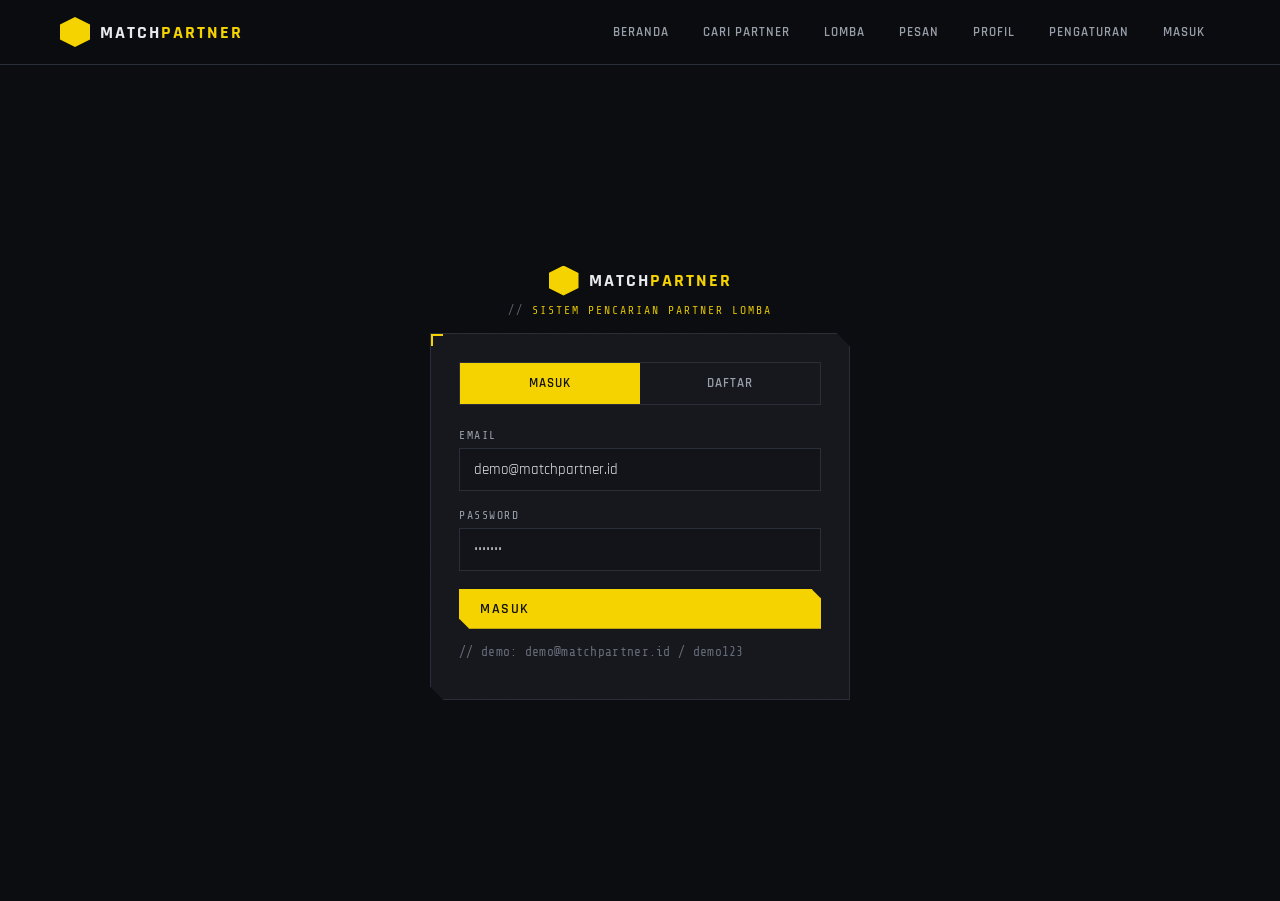
==== login.html @ c599a0c8 "Add files via upload" ====
<!DOCTYPE html>
<html lang="id">
<head>
  <meta charset="UTF-8" />
  <meta name="viewport" content="width=device-width, initial-scale=1.0" />
  <title>Masuk — Match Partner</title>
  <link rel="preconnect" href="https://fonts.googleapis.com">
  <link href="https://fonts.googleapis.com/css2?family=Rajdhani:wght@400;500;600;700&family=Share+Tech+Mono&display=swap" rel="stylesheet">
  <link rel="stylesheet" href="assets/css/theme.css" />
</head>
<body>
  <div id="navbar"></div>

  <div class="auth-wrap">
    <div class="auth-box">
      <div class="text-center mb-4">
        <div class="brand" style="justify-content:center">
          <span class="mark"></span>
          <span class="name">MATCH<b>PARTNER</b></span>
        </div>
        <p class="sys-label mt-2" data-i18n="auth.tagline" style="justify-content:center">Sistem Pencarian Partner Lomba</p>
      </div>

      <div class="panel panel-clip" style="padding:28px">
        <div class="tab-row">
          <div class="tab active" id="tabLogin" onclick="switchTab('login')" data-i18n="auth.login">Masuk</div>
          <div class="tab" id="tabReg" onclick="switchTab('register')" data-i18n="auth.register">Daftar</div>
        </div>

        <!-- LOGIN -->
        <form id="loginForm">
          <div class="field">
            <label data-i18n="auth.email">Email</label>
            <input class="input" type="email" name="email" value="demo@matchpartner.id" required />
          </div>
          <div class="field">
            <label data-i18n="auth.password">Password</label>
            <input class="input" type="password" name="password" value="demo123" required />
          </div>
          <button class="btn btn-primary w-full" data-i18n="auth.login.btn">Masuk</button>
          <p class="text-mute small mt-4 font-mono">// demo: demo@matchpartner.id / demo123</p>
        </form>

        <!-- REGISTER -->
        <form id="regForm" class="hidden">
          <div class="field">
            <label data-i18n="auth.name">Nama Lengkap</label>
            <input class="input" name="fullname" required />
          </div>
          <div class="field">
            <label data-i18n="auth.email">Email</label>
            <input class="input" type="email" name="email" required />
          </div>
          <div class="field">
            <label data-i18n="auth.password">Password</label>
            <input class="input" type="password" name="password" required />
          </div>
          <div class="field">
            <label data-i18n="auth.confirm">Konfirmasi Password</label>
            <input class="input" type="password" name="confirm" required />
          </div>
          <button class="btn btn-primary w-full" data-i18n="auth.register.btn">Buat Akun</button>
        </form>
      </div>
    </div>
  </div>

  <script src="assets/js/i18n.js"></script>
  <script src="assets/js/data.js"></script>
  <script src="assets/js/api.js"></script>
  <script src="assets/js/app.js"></script>
  <script>
    mountChrome("");

    function switchTab(which) {
      const login = which === "login";
      document.getElementById("tabLogin").classList.toggle("active", login);
      document.getElementById("tabReg").classList.toggle("active", !login);
      document.getElementById("loginForm").classList.toggle("hidden", !login);
      document.getElementById("regForm").classList.toggle("hidden", login);
    }

    document.getElementById("loginForm").addEventListener("submit", async (e) => {
      e.preventDefault();
      const fd = new FormData(e.target);
      const res = await API.login(fd.get("email"), fd.get("password"));
      if (!res.ok) { toast(res.error, "err"); return; }
      toast(getLang()==="id" ? "Berhasil masuk." : "Logged in.", "ok");
      setTimeout(() => (location.href = "index.html"), 500);
    });

    document.getElementById("regForm").addEventListener("submit", async (e) => {
      e.preventDefault();
      const fd = new FormData(e.target);
      if (fd.get("password") !== fd.get("confirm")) {
        toast(getLang()==="id" ? "Konfirmasi password tidak cocok." : "Password confirmation does not match.", "err");
        return;
      }
      const res = await API.register(fd.get("fullname"), fd.get("email"), fd.get("password"));
      if (!res.ok) { toast(res.error || "Error", "err"); return; }
      toast(getLang()==="id" ? "Akun dibuat." : "Account created.", "ok");
      setTimeout(() => (location.href = "profile.html"), 600);
    });
  </script>
</body>
</html>
---- assets/css/theme.css ----
/* =========================================================
   MATCH PARTNER — Arknights-inspired theme
   Dark, industrial sci-fi UI. Amber accents, sharp edges.
   ========================================================= */

:root {
  --bg:        #0c0d10;
  --bg-2:      #121419;
  --panel:     #16181e;
  --panel-2:   #1c1f27;
  --line:      #2a2e38;
  --line-soft: #22252d;
  --text:      #e8eaed;
  --text-dim:  #9aa0ab;
  --text-mute: #666c78;
  --accent:    #f5d300;   /* arknights amber-yellow */
  --accent-2:  #d4ff3f;   /* lime highlight */
  --danger:    #ff4d4d;
  --ok:        #4dff91;
  --info:      #4db8ff;
  --font-sans: "Rajdhani", "Segoe UI", system-ui, sans-serif;
  --font-mono: "Share Tech Mono", "Consolas", monospace;
}

* { box-sizing: border-box; }

html, body {
  margin: 0;
  padding: 0;
  background: var(--bg);
  color: var(--text);
  font-family: var(--font-sans);
  letter-spacing: 0.3px;
  -webkit-font-smoothing: antialiased;
}

body {
  min-height: 100vh;
  background-image:
    linear-gradient(rgba(12,13,16,0.92), rgba(12,13,16,0.97)),
    repeating-linear-gradient(45deg, #0e0f13 0, #0e0f13 2px, #0c0d10 2px, #0c0d10 9px);
  background-attachment: fixed;
}

/* ---- Scrollbar ---- */
::-webkit-scrollbar { width: 10px; height: 10px; }
::-webkit-scrollbar-track { background: var(--bg-2); }
::-webkit-scrollbar-thumb { background: var(--line); }
::-webkit-scrollbar-thumb:hover { background: var(--accent); }

/* ---- Typography helpers ---- */
.font-mono { font-family: var(--font-mono); }
.uppercase-wide { text-transform: uppercase; letter-spacing: 2px; }
.heading {
  font-weight: 700;
  text-transform: uppercase;
  letter-spacing: 1.5px;
}
.text-accent { color: var(--accent); }
.text-dim { color: var(--text-dim); }
.text-mute { color: var(--text-mute); }

/* code-style label e.g. // SYSTEM 004 */
.sys-label {
  font-family: var(--font-mono);
  font-size: 0.72rem;
  color: var(--accent);
  text-transform: uppercase;
  letter-spacing: 2px;
  opacity: 0.9;
}
.sys-label::before { content: "// "; color: var(--text-mute); }

/* ---- Layout ---- */
.container { max-width: 1200px; margin: 0 auto; padding: 0 20px; }

/* ---- Clipped / angular panels ---- */
.panel {
  background: var(--panel);
  border: 1px solid var(--line);
  position: relative;
}
.panel-clip {
  clip-path: polygon(0 0, calc(100% - 14px) 0, 100% 14px, 100% 100%, 14px 100%, 0 calc(100% - 14px));
}
.panel::after {
  /* corner accent tick */
  content: "";
  position: absolute;
  top: 0; left: 0;
  width: 10px; height: 10px;
  border-top: 2px solid var(--accent);
  border-left: 2px solid var(--accent);
}

/* ---- Buttons ---- */
.btn {
  display: inline-flex;
  align-items: center;
  gap: 8px;
  padding: 10px 20px;
  border: 1px solid var(--line);
  background: var(--panel-2);
  color: var(--text);
  font-family: var(--font-sans);
  font-weight: 600;
  text-transform: uppercase;
  letter-spacing: 1.5px;
  font-size: 0.85rem;
  cursor: pointer;
  transition: all 0.15s ease;
  clip-path: polygon(0 0, calc(100% - 10px) 0, 100% 10px, 100% 100%, 10px 100%, 0 calc(100% - 10px));
  text-decoration: none;
}
.btn:hover { border-color: var(--accent); color: var(--accent); }
.btn-primary {
  background: var(--accent);
  color: #121212;
  border-color: var(--accent);
}
.btn-primary:hover { background: var(--accent-2); border-color: var(--accent-2); color: #121212; }
.btn-ghost { background: transparent; }
.btn-danger:hover { border-color: var(--danger); color: var(--danger); }
.btn-sm { padding: 6px 12px; font-size: 0.75rem; }
.btn:disabled { opacity: 0.4; cursor: not-allowed; }

/* ---- Inputs ---- */
.field { margin-bottom: 18px; }
.field label {
  display: block;
  font-family: var(--font-mono);
  font-size: 0.72rem;
  text-transform: uppercase;
  letter-spacing: 1.5px;
  color: var(--text-dim);
  margin-bottom: 6px;
}
.input, .textarea, .select {
  width: 100%;
  background: var(--bg-2);
  border: 1px solid var(--line);
  color: var(--text);
  padding: 11px 14px;
  font-family: var(--font-sans);
  font-size: 0.95rem;
  outline: none;
  transition: border-color 0.15s;
}
.input:focus, .textarea:focus, .select:focus { border-color: var(--accent); }
.textarea { resize: vertical; min-height: 90px; }

/* ---- Badges / tags ---- */
.badge {
  display: inline-block;
  padding: 3px 10px;
  font-family: var(--font-mono);
  font-size: 0.7rem;
  text-transform: uppercase;
  letter-spacing: 1px;
  border: 1px solid var(--line);
  color: var(--text-dim);
  background: var(--bg-2);
}
.badge-accent { border-color: var(--accent); color: var(--accent); }
.badge-open   { border-color: var(--ok); color: var(--ok); }
.badge-closed { border-color: var(--text-mute); color: var(--text-mute); }

/* ---- Navbar ---- */
.nav {
  position: sticky;
  top: 0;
  z-index: 50;
  background: rgba(12,13,16,0.9);
  backdrop-filter: blur(8px);
  border-bottom: 1px solid var(--line);
}
.nav-inner {
  display: flex;
  align-items: center;
  gap: 28px;
  height: 64px;
}
.brand {
  display: flex;
  align-items: center;
  gap: 10px;
  text-decoration: none;
  color: var(--text);
}
.brand .mark {
  width: 30px; height: 30px;
  background: var(--accent);
  clip-path: polygon(50% 0, 100% 25%, 100% 75%, 50% 100%, 0 75%, 0 25%);
  display: inline-block;
}
.brand .name {
  font-weight: 700;
  font-size: 1.15rem;
  letter-spacing: 2px;
  text-transform: uppercase;
}
.brand .name b { color: var(--accent); }
.nav-links { display: flex; gap: 4px; margin-left: auto; align-items: center; }
.nav-link {
  color: var(--text-dim);
  text-decoration: none;
  padding: 8px 14px;
  font-size: 0.82rem;
  text-transform: uppercase;
  letter-spacing: 1px;
  font-weight: 600;
  border: 1px solid transparent;
  transition: all 0.15s;
}
.nav-link:hover { color: var(--text); }
.nav-link.active { color: var(--accent); border-color: var(--line); }

/* ---- Hero ---- */
.hero {
  position: relative;
  padding: 90px 0 70px;
  overflow: hidden;
  border-bottom: 1px solid var(--line);
}
.hero::before {
  content: "";
  position: absolute;
  inset: 0;
  background:
    radial-gradient(ellipse at 80% 20%, rgba(245,211,0,0.08), transparent 60%),
    repeating-linear-gradient(90deg, transparent 0, transparent 60px, rgba(255,255,255,0.02) 60px, rgba(255,255,255,0.02) 61px);
  pointer-events: none;
}
.hero h1 {
  font-size: clamp(2.4rem, 6vw, 4.6rem);
  line-height: 0.98;
  margin: 14px 0 18px;
  text-transform: uppercase;
  font-weight: 700;
  letter-spacing: 2px;
}
.hero h1 .hl { color: var(--accent); }
.hero p { color: var(--text-dim); max-width: 540px; font-size: 1.05rem; }

/* ---- Grid cards ---- */
.grid { display: grid; gap: 18px; }
.grid-3 { grid-template-columns: repeat(3, 1fr); }
.grid-2 { grid-template-columns: repeat(2, 1fr); }
@media (max-width: 900px) { .grid-3 { grid-template-columns: 1fr; } .grid-2 { grid-template-columns: 1fr; } }

.card {
  background: var(--panel);
  border: 1px solid var(--line);
  padding: 20px;
  transition: border-color 0.15s, transform 0.15s;
  position: relative;
}
.card:hover { border-color: var(--accent); transform: translateY(-2px); }
.card h3 { margin: 0 0 6px; font-size: 1.1rem; text-transform: uppercase; letter-spacing: 0.5px; }

/* section header */
.section-head {
  display: flex;
  align-items: flex-end;
  justify-content: space-between;
  margin-bottom: 22px;
  border-bottom: 1px solid var(--line);
  padding-bottom: 12px;
}
.section-head h2 {
  margin: 0;
  font-size: 1.6rem;
  text-transform: uppercase;
  letter-spacing: 1.5px;
}

/* ---- Avatar ---- */
.avatar {
  width: 72px; height: 72px;
  background: var(--panel-2);
  border: 1px solid var(--accent);
  display: flex; align-items: center; justify-content: center;
  font-family: var(--font-mono);
  font-size: 1.6rem;
  color: var(--accent);
  clip-path: polygon(0 0, calc(100% - 10px) 0, 100% 10px, 100% 100%, 10px 100%, 0 calc(100% - 10px));
}

/* ---- Toast ---- */
#toast-wrap {
  position: fixed; bottom: 24px; right: 24px; z-index: 999;
  display: flex; flex-direction: column; gap: 10px;
}
.toast {
  background: var(--panel-2);
  border-left: 3px solid var(--accent);
  padding: 12px 18px;
  min-width: 240px;
  font-size: 0.9rem;
  animation: slideIn 0.25s ease;
  box-shadow: 0 6px 24px rgba(0,0,0,0.5);
}
.toast.ok { border-left-color: var(--ok); }
.toast.err { border-left-color: var(--danger); }
@keyframes slideIn { from { transform: translateX(40px); opacity: 0; } to { transform: translateX(0); opacity: 1; } }

/* ---- Modal ---- */
.modal-backdrop {
  position: fixed; inset: 0; z-index: 200;
  background: rgba(0,0,0,0.7);
  display: none; align-items: center; justify-content: center;
  padding: 20px;
}
.modal-backdrop.open { display: flex; }
.modal {
  background: var(--panel);
  border: 1px solid var(--accent);
  max-width: 520px; width: 100%;
  padding: 28px;
  max-height: 90vh; overflow-y: auto;
}
.modal h3 { margin-top: 0; text-transform: uppercase; letter-spacing: 1px; }

/* ---- Footer ---- */
.footer {
  border-top: 1px solid var(--line);
  padding: 30px 0;
  margin-top: 60px;
  color: var(--text-mute);
  font-size: 0.82rem;
}

/* ---- Misc ---- */
.divider { height: 1px; background: var(--line); margin: 20px 0; }
.flex { display: flex; }
.items-center { align-items: center; }
.justify-between { justify-content: space-between; }
.gap-2 { gap: 8px; } .gap-3 { gap: 12px; } .gap-4 { gap: 16px; }
.mt-2 { margin-top: 8px; } .mt-4 { margin-top: 16px; } .mt-6 { margin-top: 24px; }
.mb-2 { margin-bottom: 8px; } .mb-4 { margin-bottom: 16px; }
.hidden { display: none !important; }
.w-full { width: 100%; }
.text-center { text-align: center; }
.small { font-size: 0.8rem; }
.cert-item {
  display: flex; justify-content: space-between; align-items: flex-start;
  border: 1px solid var(--line); padding: 14px; background: var(--bg-2); margin-bottom: 10px;
}
.cert-item .meta { font-family: var(--font-mono); font-size: 0.75rem; color: var(--text-dim); }
.auth-wrap { min-height: calc(100vh - 64px); display: flex; align-items: center; justify-content: center; padding: 40px 20px; }
.auth-box { max-width: 420px; width: 100%; }
.tab-row { display: flex; gap: 0; border: 1px solid var(--line); margin-bottom: 24px; }
.tab-row .tab { flex: 1; text-align: center; padding: 12px; cursor: pointer; text-transform: uppercase; letter-spacing: 1px; font-size: 0.82rem; font-weight: 600; color: var(--text-dim); }
.tab-row .tab.active { background: var(--accent); color: #121212; }
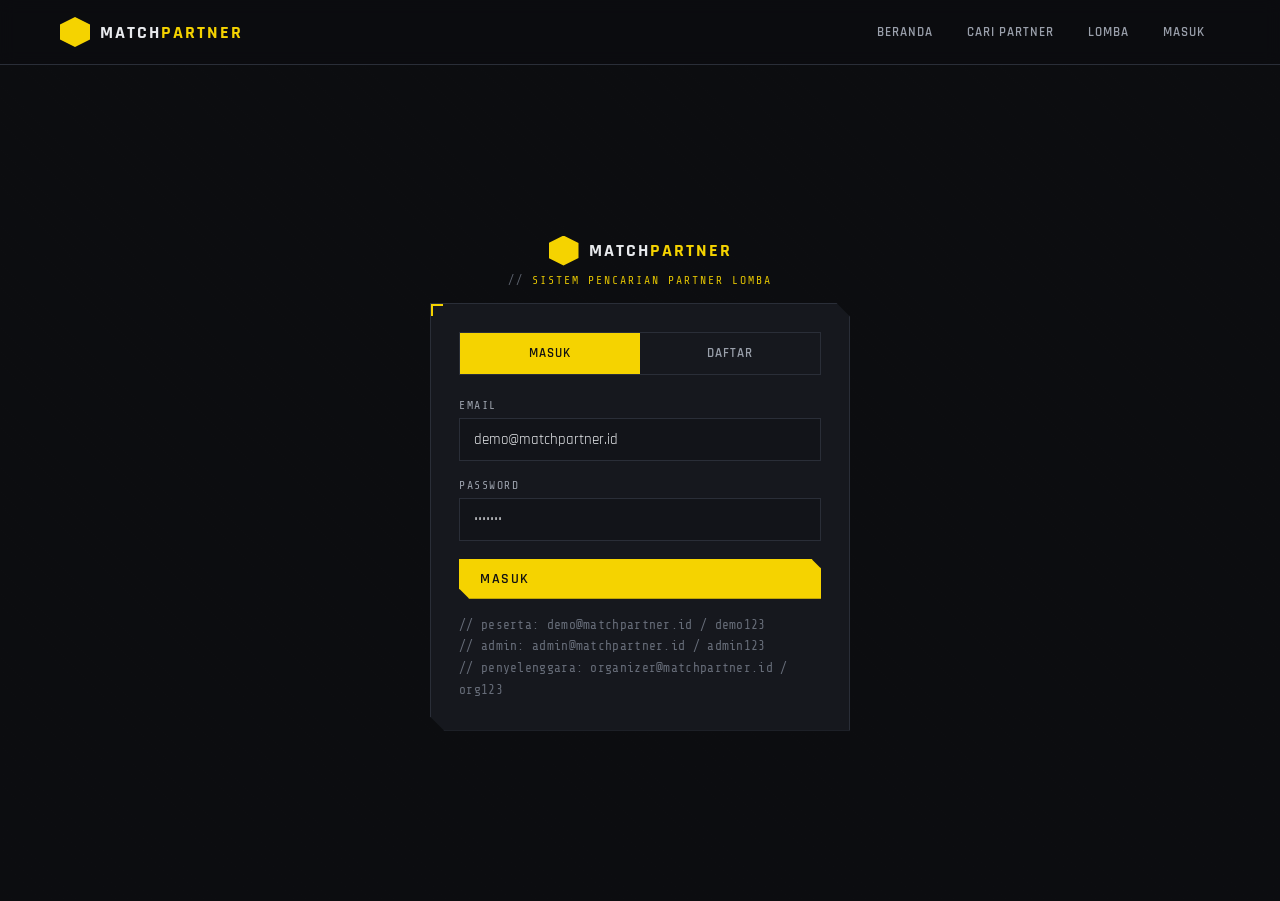
==== commit c076609d: "Add files via upload" ====
--- a/login.html
+++ b/login.html
@@ -38,7 +38,11 @@
             <input class="input" type="password" name="password" value="demo123" required />
           </div>
           <button class="btn btn-primary w-full" data-i18n="auth.login.btn">Masuk</button>
-          <p class="text-mute small mt-4 font-mono">// demo: demo@matchpartner.id / demo123</p>
+          <div class="text-mute small mt-4 font-mono" style="line-height:1.7">
+            // peserta: demo@matchpartner.id / demo123<br>
+            // admin: admin@matchpartner.id / admin123<br>
+            // penyelenggara: organizer@matchpartner.id / org123
+          </div>
         </form>
 
         <!-- REGISTER -->
@@ -58,6 +62,14 @@
           <div class="field">
             <label data-i18n="auth.confirm">Konfirmasi Password</label>
             <input class="input" type="password" name="confirm" required />
+          </div>
+          <div class="field">
+            <label data-i18n="auth.role">Daftar Sebagai</label>
+            <select class="select" name="role">
+              <option value="participant" data-i18n="auth.role.participant">Peserta</option>
+              <option value="organizer" data-i18n="auth.role.organizer">Penyelenggara Lomba</option>
+            </select>
+            <p class="text-mute small mt-2 font-mono" data-i18n="auth.role.note">// Penyelenggara perlu verifikasi admin</p>
           </div>
           <button class="btn btn-primary w-full" data-i18n="auth.register.btn">Buat Akun</button>
         </form>
@@ -80,13 +92,19 @@
       document.getElementById("regForm").classList.toggle("hidden", login);
     }
 
+    function destForRole(role) {
+      if (role === "admin") return "admin.html";
+      if (role === "organizer") return "organizer.html";
+      return "index.html";
+    }
+
     document.getElementById("loginForm").addEventListener("submit", async (e) => {
       e.preventDefault();
       const fd = new FormData(e.target);
       const res = await API.login(fd.get("email"), fd.get("password"));
       if (!res.ok) { toast(res.error, "err"); return; }
       toast(getLang()==="id" ? "Berhasil masuk." : "Logged in.", "ok");
-      setTimeout(() => (location.href = "index.html"), 500);
+      setTimeout(() => (location.href = destForRole(res.user.role)), 500);
     });
 
     document.getElementById("regForm").addEventListener("submit", async (e) => {
@@ -96,10 +114,15 @@
         toast(getLang()==="id" ? "Konfirmasi password tidak cocok." : "Password confirmation does not match.", "err");
         return;
       }
-      const res = await API.register(fd.get("fullname"), fd.get("email"), fd.get("password"));
+      const role = fd.get("role") || "participant";
+      const res = await API.register(fd.get("fullname"), fd.get("email"), fd.get("password"), role);
       if (!res.ok) { toast(res.error || "Error", "err"); return; }
-      toast(getLang()==="id" ? "Akun dibuat." : "Account created.", "ok");
-      setTimeout(() => (location.href = "profile.html"), 600);
+      if (role === "organizer") {
+        toast(getLang()==="id" ? "Akun penyelenggara dibuat. Menunggu verifikasi admin." : "Organizer account created. Awaiting admin approval.", "ok");
+      } else {
+        toast(getLang()==="id" ? "Akun dibuat." : "Account created.", "ok");
+      }
+      setTimeout(() => (location.href = destForRole(res.user.role)), 800);
     });
   </script>
 </body>
--- a/assets/css/theme.css
+++ b/assets/css/theme.css
@@ -3,7 +3,7 @@
    Dark, industrial sci-fi UI. Amber accents, sharp edges.
    ========================================================= */
 
-:root {
+:root, [data-theme="dark"] {
   --bg:        #0c0d10;
   --bg-2:      #121419;
   --panel:     #16181e;
@@ -18,8 +18,36 @@
   --danger:    #ff4d4d;
   --ok:        #4dff91;
   --info:      #4db8ff;
+  --accent-text: #121212; /* text color on accent background */
+  --grid-a:    #0e0f13;
+  --grid-b:    #0c0d10;
+  --bg-overlay-1: rgba(12,13,16,0.92);
+  --bg-overlay-2: rgba(12,13,16,0.97);
   --font-sans: "Rajdhani", "Segoe UI", system-ui, sans-serif;
   --font-mono: "Share Tech Mono", "Consolas", monospace;
+}
+
+/* ---- LIGHT THEME ---- */
+[data-theme="light"] {
+  --bg:        #eef0f4;
+  --bg-2:      #e3e6ec;
+  --panel:     #ffffff;
+  --panel-2:   #f3f5f9;
+  --line:      #c9cfda;
+  --line-soft: #d9dee7;
+  --text:      #1a1d24;
+  --text-dim:  #525a68;
+  --text-mute: #8a92a0;
+  --accent:    #c8a200;   /* darker amber for contrast on light */
+  --accent-2:  #7aa900;
+  --danger:    #d12f2f;
+  --ok:        #1f9d57;
+  --info:      #1f7fd1;
+  --accent-text: #ffffff;
+  --grid-a:    #e9ebf0;
+  --grid-b:    #eef0f4;
+  --bg-overlay-1: rgba(238,240,244,0.90);
+  --bg-overlay-2: rgba(238,240,244,0.96);
 }
 
 * { box-sizing: border-box; }
@@ -37,9 +65,10 @@
 body {
   min-height: 100vh;
   background-image:
-    linear-gradient(rgba(12,13,16,0.92), rgba(12,13,16,0.97)),
-    repeating-linear-gradient(45deg, #0e0f13 0, #0e0f13 2px, #0c0d10 2px, #0c0d10 9px);
+    linear-gradient(var(--bg-overlay-1), var(--bg-overlay-2)),
+    repeating-linear-gradient(45deg, var(--grid-a) 0, var(--grid-a) 2px, var(--grid-b) 2px, var(--grid-b) 9px);
   background-attachment: fixed;
+  transition: background-color 0.2s, color 0.2s;
 }
 
 /* ---- Scrollbar ---- */
@@ -115,10 +144,10 @@
 .btn:hover { border-color: var(--accent); color: var(--accent); }
 .btn-primary {
   background: var(--accent);
-  color: #121212;
+  color: var(--accent-text);
   border-color: var(--accent);
 }
-.btn-primary:hover { background: var(--accent-2); border-color: var(--accent-2); color: #121212; }
+.btn-primary:hover { background: var(--accent-2); border-color: var(--accent-2); color: var(--accent-text); }
 .btn-ghost { background: transparent; }
 .btn-danger:hover { border-color: var(--danger); color: var(--danger); }
 .btn-sm { padding: 6px 12px; font-size: 0.75rem; }
@@ -170,7 +199,7 @@
   position: sticky;
   top: 0;
   z-index: 50;
-  background: rgba(12,13,16,0.9);
+  background: var(--bg-overlay-1);
   backdrop-filter: blur(8px);
   border-bottom: 1px solid var(--line);
 }
@@ -351,4 +380,165 @@
 .auth-box { max-width: 420px; width: 100%; }
 .tab-row { display: flex; gap: 0; border: 1px solid var(--line); margin-bottom: 24px; }
 .tab-row .tab { flex: 1; text-align: center; padding: 12px; cursor: pointer; text-transform: uppercase; letter-spacing: 1px; font-size: 0.82rem; font-weight: 600; color: var(--text-dim); }
-.tab-row .tab.active { background: var(--accent); color: #121212; }
+.tab-row .tab.active { background: var(--accent); color: var(--accent-text); }
+
+/* =========================================================
+   RESPONSIVE — mobile view + hamburger navigation
+   Single HTML adapts to phone & desktop automatically.
+   ========================================================= */
+
+/* hamburger button (hidden on desktop) */
+.nav-toggle {
+  display: none;
+  margin-left: auto;
+  width: 42px; height: 42px;
+  background: var(--panel-2);
+  border: 1px solid var(--line);
+  cursor: pointer;
+  flex-direction: column;
+  align-items: center;
+  justify-content: center;
+  gap: 5px;
+}
+.nav-toggle span {
+  display: block;
+  width: 20px; height: 2px;
+  background: var(--accent);
+  transition: transform 0.2s, opacity 0.2s;
+}
+.nav-toggle.open span:nth-child(1) { transform: translateY(7px) rotate(45deg); }
+.nav-toggle.open span:nth-child(2) { opacity: 0; }
+.nav-toggle.open span:nth-child(3) { transform: translateY(-7px) rotate(-45deg); }
+
+/* ---- Tablet / small desktop ---- */
+@media (max-width: 1024px) {
+  .nav-inner { gap: 14px; }
+  .nav-link { padding: 8px 10px; font-size: 0.78rem; letter-spacing: 0.5px; }
+}
+
+/* ---- Mobile ---- */
+@media (max-width: 760px) {
+  .container { padding: 0 16px; }
+
+  /* collapsing navbar into a dropdown panel */
+  .nav-toggle { display: flex; }
+  .nav-inner { gap: 10px; }
+  .nav-links {
+    position: absolute;
+    top: 64px; left: 0; right: 0;
+    flex-direction: column;
+    align-items: stretch;
+    gap: 0;
+    margin-left: 0;
+    background: var(--bg-2);
+    border-bottom: 1px solid var(--line);
+    max-height: 0;
+    overflow: hidden;
+    transition: max-height 0.25s ease;
+  }
+  .nav-links.open { max-height: 420px; }
+  .nav-link {
+    padding: 14px 20px;
+    border: none;
+    border-bottom: 1px solid var(--line-soft);
+    font-size: 0.9rem;
+  }
+  .nav-link.active { border-color: transparent; border-left: 3px solid var(--accent); }
+
+  /* hero */
+  .hero { padding: 56px 0 44px; }
+  .hero h1 { font-size: clamp(2rem, 10vw, 3rem); letter-spacing: 1px; }
+  .hero p { font-size: 0.98rem; }
+  .hero .flex { flex-direction: column; }
+  .hero .btn { width: 100%; justify-content: center; }
+
+  /* section headers stack */
+  .section-head {
+    flex-direction: column;
+    align-items: flex-start;
+    gap: 12px;
+  }
+  .section-head .btn,
+  .section-head .select { width: 100%; }
+  .section-head h2 { font-size: 1.35rem; }
+
+  /* grids already collapse to 1 col at 900px; keep */
+
+  /* controls stack */
+  .flex.gap-3 { flex-wrap: wrap; }
+
+  /* modals full-width feel */
+  .modal { padding: 20px; }
+
+  /* profile avatar row wraps nicely */
+  .avatar { flex-shrink: 0; }
+
+  /* cert item stacks delete button */
+  .cert-item { flex-direction: column; gap: 10px; }
+  .cert-item .btn { align-self: flex-end; }
+
+  /* footer stacks */
+  .footer .flex { flex-direction: column; align-items: flex-start; gap: 8px; }
+
+  /* chat: single column, show either list or thread */
+  .chat-layout { grid-template-columns: 1fr !important; }
+  .bubble { max-width: 85%; }
+}
+
+/* ---- Very small phones ---- */
+@media (max-width: 400px) {
+  .brand .name { font-size: 1rem; letter-spacing: 1px; }
+  .hero h1 { font-size: 1.8rem; }
+  .btn { padding: 9px 14px; font-size: 0.78rem; }
+}
+
+/* =========================================================
+   ROLES + DASHBOARD (admin / organizer)
+   ========================================================= */
+.role-badge {
+  align-self: center;
+  margin-left: 6px;
+  padding: 3px 10px;
+  font-family: var(--font-mono);
+  font-size: 0.64rem;
+  text-transform: uppercase;
+  letter-spacing: 1px;
+  border: 1px solid var(--accent);
+  color: var(--accent);
+  white-space: nowrap;
+}
+.role-badge.role-admin { border-color: var(--danger); color: var(--danger); }
+.role-badge.role-organizer { border-color: var(--info); color: var(--info); }
+
+/* stat cards */
+.stat-grid { display: grid; grid-template-columns: repeat(auto-fit, minmax(150px, 1fr)); gap: 14px; }
+.stat {
+  background: var(--panel);
+  border: 1px solid var(--line);
+  padding: 18px 20px;
+  position: relative;
+}
+.stat::after {
+  content: "";
+  position: absolute; top: 0; left: 0;
+  width: 8px; height: 8px;
+  border-top: 2px solid var(--accent);
+  border-left: 2px solid var(--accent);
+}
+.stat .num { font-family: var(--font-mono); font-size: 2rem; font-weight: 700; color: var(--accent); line-height: 1; }
+.stat .lbl { font-size: 0.74rem; text-transform: uppercase; letter-spacing: 1px; color: var(--text-dim); margin-top: 6px; }
+
+/* data table */
+.table-wrap { overflow-x: auto; border: 1px solid var(--line); }
+table.data { width: 100%; border-collapse: collapse; min-width: 560px; }
+table.data th, table.data td { text-align: left; padding: 12px 14px; border-bottom: 1px solid var(--line-soft); font-size: 0.9rem; }
+table.data th { font-family: var(--font-mono); font-size: 0.72rem; text-transform: uppercase; letter-spacing: 1px; color: var(--text-dim); background: var(--bg-2); }
+table.data tr:hover td { background: var(--panel-2); }
+.pill { display:inline-block; padding:2px 9px; font-family:var(--font-mono); font-size:0.68rem; text-transform:uppercase; letter-spacing:0.5px; border:1px solid var(--line); }
+.pill.active { border-color: var(--ok); color: var(--ok); }
+.pill.pending { border-color: var(--accent); color: var(--accent); }
+.row-actions { display: flex; gap: 6px; flex-wrap: wrap; }
+
+@media (max-width: 760px) {
+  .role-badge { margin: 8px 20px; align-self: flex-start; }
+}
